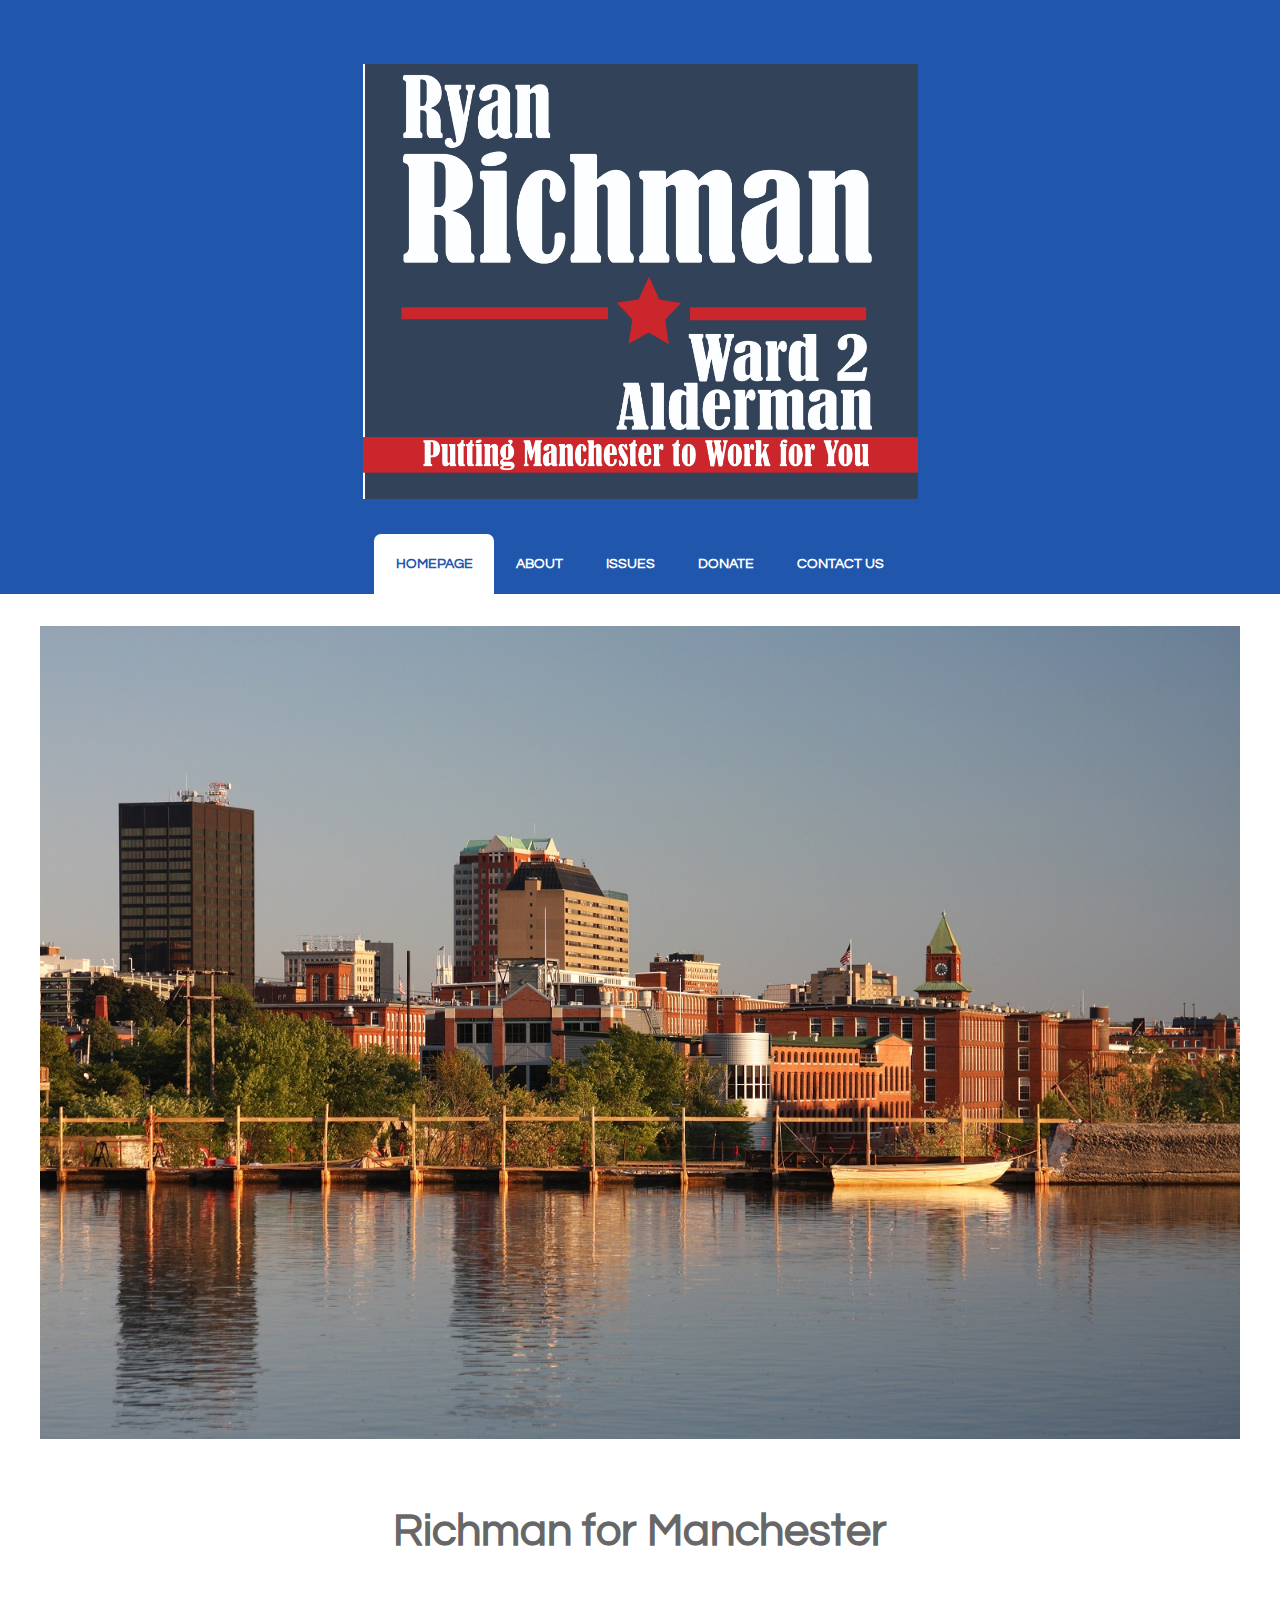
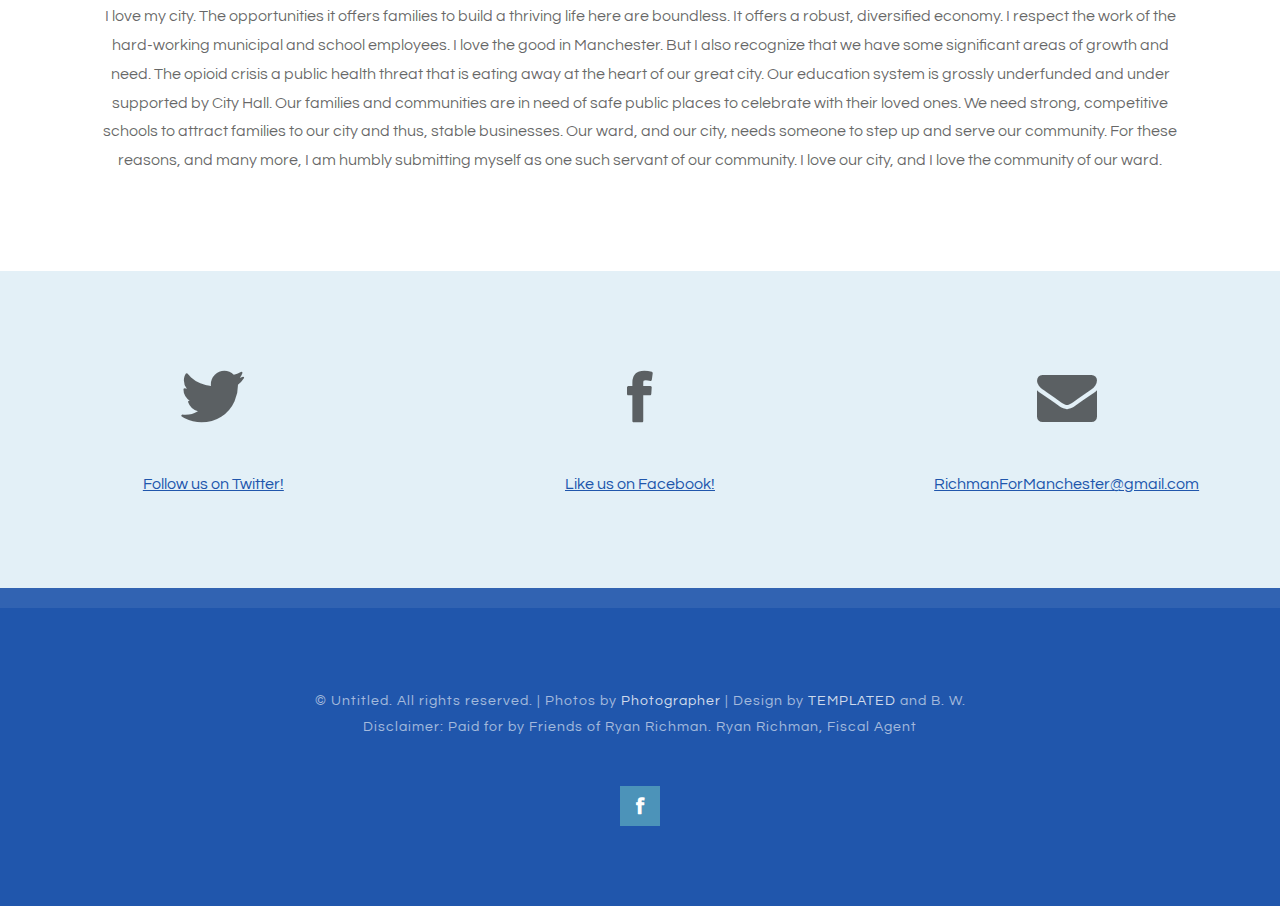
==== index.html @ 2e2161e1 "added twitter to footer" ====
<!DOCTYPE html PUBLIC "-//W3C//DTD XHTML 1.0 Strict//EN" "http://www.w3.org/TR/xhtml1/DTD/xhtml1-strict.dtd">
<!--
Design by TEMPLATEDhttp://templated.coReleased for free under the Creative Commons Attribution LicenseName       : Undeviating Description: A two-column, fixed-width design with dark color scheme.Version    : 1.0Released   : 20140322
--><html xmlns="http://www.w3.org/1999/xhtml">
  <head>
    <meta http-equiv="content-type" content="application/xhtml+xml; charset=utf-8" />
    <meta name="viewport" content="width=device-width, initial-scale=1">
    <title>Richman for Manchester</title>
    <meta content="" name="keywords" />
    <meta content="" name="description" />
    <link rel="stylesheet" href="http://fonts.googleapis.com/css?family=Source+Sans+Pro:200,300,400,600,700,900%7CQuicksand:400,700%7CQuestrial" />
    <link media="all" type="text/css" rel="stylesheet" href="default.css" />
    <link media="all" type="text/css" rel="stylesheet" href="fonts.css" />
    <!--[if IE 6]><link href="default_ie6.css" rel="stylesheet" type="text/css" /><![endif]-->
  </head>
  <body>
    <div id="header-wrapper">
      <div class="container" id="header">
        <div id="logo"> <img src="images/Logo4.jpg"/>
        </div>
        <div id="menu">
          <ul>
            <li class="active"><a title="" accesskey="1" href="index.html">Homepage</a></li>
            <li><a title="" accesskey="2" href="about.html">About</a></li>
            <li><a title="" accesskey="3" href="issues.html">Issues</a></li>
            <li><a title="" accesskey="4" href="donate.html">Donate</a></li>
            <li><a title="" accesskey="5" href="contact.html">Contact Us</a></li>
          </ul>
        </div>
      </div>
    </div>
    <div class="wrapper">
      <div class="container" id="banner"><img alt="" src="images/manch1.jpg" /></div>
      <div id="welcome" class="container">
        <div class="title">
          <h2>Richman for Manchester</h2>
        </div>
          <p>I love my city.  The opportunities it offers families to build a thriving life here are boundless.  It offers a robust, diversified economy.  I respect the work of the hard-working municipal and school employees.  I love the good in Manchester.  But I also recognize that we have some significant areas of growth and need. The opioid crisis a public health threat that is eating away at the heart of our great city. Our education system is grossly underfunded and under supported by City Hall.  Our families and communities are in need of safe public places to celebrate with their loved ones.  We need strong, competitive schools to attract families to our city and thus, stable businesses.  Our ward, and our city, needs someone to step up and serve our community.  For these reasons, and many more, I am humbly submitting myself as one such servant of our community.  I love our city, and I love the community of our ward.</p>
      </div>
    </div>
    <div id="footer">
      <div class="container">
        <div class="fbox1"><span class="icon icon-twitter"></span>
          <a href="https://twitter.com/richmanfornh" target="_blank"><span>Follow us on Twitter!</span></a></div>
        <div class="fbox1"><span class="icon icon-facebook"></span><a href="https://www.facebook.com/Richman4Manchester" target="_blank"><span>Like us on Facebook!</span></a></div>
        <div class="fbox1"><span class="icon icon-envelope-alt"></span> <span><a href="mailto:RichmanForManchester@gmail.com">RichmanForManchester@gmail.com</a></span>
        </div>
      </div>
    </div>
    <div id="copyright">
      <p>© Untitled. All rights reserved. | Photos by <a href="#">Photographer</a>
        | Design by <a rel="nofollow" href="http://templated.co">TEMPLATED</a> and B. W.<br/>
        Disclaimer: Paid for by Friends of Ryan Richman. Ryan Richman, Fiscal Agent</p>
      <ul class="contact">
        <li><a class="icon icon-facebook" href="https://www.facebook.com/Richman4Manchester"><span></span></a><br />
        </li>
      </ul>
    </div>
  </body>
</html>
---- default.css ----
html, body
	{
		height: 100%;
	}

	body
	{
		margin: 0px;
		padding: 0px;
		background: #2056ac;
		font-family: 'Questrial', sans-serif;
		font-size: 12pt;
		color: rgba(0,0,0,.6);
	}


	h1, h2,
	{
		margin: 0;
		padding: 0;
		color: #404040;
	}

    h3
    {
       padding: 1em 0em 0em 0em;
       color: #000000;
    }

	p, ol, ul
	{
		margin-top: 0;
	}

	ol, ul
	{
		padding: 0;
		list-style: none;
	}

	p
	{
		line-height: 180%;
	}

	strong
	{
	}

	a
	{
		color: #2056ac;
	}

	a:hover
	{
		text-decoration: none;
	}


	.container
	{
		margin: 0px auto;
	}


/*********************************************************************************/
/* Form Style                                                                    */
/*********************************************************************************/

		form
		{
		}

			form label
			{
				display: block;
				text-align: left;
				margin-bottom: 0.5em;
			}

			form .submit
			{
				margin-top: 2em;
				line-height: 1.5em;
				font-size: 1.3em;
			}

			form input.text,
			form select,
			form textarea
			{
				position: relative;
				-webkit-appearance: none;
				display: block;
				border: 0;
				background: #fff;
				background: rgba(255,255,255,0.75);
				width: 100%;
				border-radius: 0.50em;
				margin: 1em 0em;
				padding: 1.50em 1em;
				box-shadow: inset 0 0.1em 0.1em 0 rgba(0,0,0,0.05);
				border: solid 1px rgba(0,0,0,0.15);
				-moz-transition: all 0.35s ease-in-out;
				-webkit-transition: all 0.35s ease-in-out;
				-o-transition: all 0.35s ease-in-out;
				-ms-transition: all 0.35s ease-in-out;
				transition: all 0.35s ease-in-out;
				font-size: 1em;
				outline: none;
			}

				form input.text:hover,
				form select:hover,
				form textarea:hover
				{
				}

				form input.text:focus,
				form select:focus,
				form textarea:focus
				{
					box-shadow: 0 0 2px 1px #E0E0E0;
					background: #fff;
				}

				form textarea
				{
					min-height: 12em;
				}

				form .formerize-placeholder
				{
					color: #555 !important;
				}

				form ::-webkit-input-placeholder
				{
					color: #555 !important;
				}

				form :-moz-placeholder
				{
					color: #555 !important;
				}

				form ::-moz-placeholder
				{
					color: #555 !important;
				}

				form :-ms-input-placeholder
				{
					color: #555 !important;
				}

				form ::-moz-focus-inner
				{
					border: 0;
				}


/*********************************************************************************/
/* Image Style                                                                   */
/*********************************************************************************/

	.image
	{
		display: inline-block;
		border: 1px solid rgba(0,0,0,.1);
	}

	.image img
	{
		display: block;
		width: 100%;
	}

	.image-full
	{
		display: block;
		width: 100%;
		margin: 0 0 3em 0;
	}

	.image-left
	{
		float: left;
		margin: 0 2em 2em 0;
	}

	.image-centered
	{
		display: block;
		margin: 0 0 2em 0;
	}

	.image-centered img
	{
		margin: 0 auto;
		width: auto;
	}

/*********************************************************************************/
/* List Styles                                                                   */
/*********************************************************************************/

	ul.style1
	{
	}


/*********************************************************************************/
/* Social Icon Styles                                                            */
/*********************************************************************************/

	ul.contact
	{
		margin: 0;
		padding: 2em 0em 0em 0em;
		list-style: none;
	}

	ul.contact li
	{
		display: inline-block;
		padding: 0em 0.10em;
		font-size: 1em;
	}

	ul.contact li span
	{
		display: none;
		margin: 0;
		padding: 0;
	}

	ul.contact li a
	{
		color: #FFF;
	}

	ul.contact li a:before
	{
		display: inline-block;
		background: #4C93B9;
		width: 40px;
		height: 40px;
		line-height: 40px;
		text-align: center;
		color: rgba(255,255,255,1);
	}


/*********************************************************************************/
/* Button Style                                                                  */
/*********************************************************************************/

	.button
	{
		display: inline-block;
		margin-top: 2em;
		padding: 0.8em 2em;
		background: #64ABD1;
		line-height: 1.8em;
		letter-spacing: 1px;
		text-decoration: none;
		font-size: 1em;
		color: #FFF;
	}

	.button:before
	{
		display: inline-block;
		background: #8DCB89;
		margin-right: 1em;
		width: 40px;
		height: 40px;
		line-height: 40px;
		border-radius: 20px;
		text-align: center;
		color: #272925;
	}

	.button-small
	{
	}

/*********************************************************************************/
/* Heading Titles                                                                */
/*********************************************************************************/

	.title
	{
		margin-bottom: 3em;
	}

	.title h2
	{
		font-size: 2.8em;
	}

	.title .byline
	{
		font-size: 1.1em;
		color: #6F6F6F#;
	}

/*********************************************************************************/
/* Header                                                                        */
/*********************************************************************************/

	#header-wrapper
	{
		background: #2056ac;
	}

	#header
	{
		text-align: center;
	}

/*********************************************************************************/
/* Logo                                                                          */
/*********************************************************************************/

	#logo
	{
		padding: 4em 0em 2em 0em;
	}

	#logo img
	{
		/* Fluid width */
		max-width: 555px;
		width: 100%;
	}

	#logo h1
	{
		display: block;
		margin-bottom: 0.20em;
		padding: 0.20em 0.9em;
		font-size: 3.5em;
	}

	#logo a
	{
		text-decoration: none;
		color: #FFF;
	}

	#logo span
	{
		text-transform: uppercase;
		font-size: 2.90em;
		color: rgba(255,255,255,1);
	}

	#logo span a
	{
		color: rgba(255,255,255,0.8);
	}



/*********************************************************************************/
/* Menu                                                                          */
/*********************************************************************************/

	#menu
	{
		height: 60px;
	}

	#menu ul
	{
		padding: 0em 2em;
		text-align: center;
		
		display: flex;
		flex-direction: row;
		justify-content: center;
	}

	#menu li
	{
		display: inline-block;
	}

	#menu li a, #menu li span
	{
		display: inline-block;
		padding: 0em 1.5em;
		text-decoration: none;
		font-size: 0.90em;
		font-weight: 600;
		text-transform: uppercase;
		line-height: 60px;
		outline: 0;
		color: #FFF;
	}

	#menu li:hover a, #menu li.active a, #menu li.active span
	{
		background: #FFF;
		border-radius: 7px 7px 0px 0px;
		color: #2056ac;
	}

	#menu .current_page_item a
	{
	}


/*********************************************************************************/
/* Banner                                                                        */
/*********************************************************************************/

	#banner
	{
		padding-top: 2em;
	}

	#banner img
	{
		/* Center the image */
		margin: 0 auto;
		display: block;
		/* Fluid width */
		max-width: 1200px;
		width: 100%;
	}

/*********************************************************************************/
/* Wrapper                                                                       */
/*********************************************************************************/


	.wrapper
	{
		overflow: auto;
		padding: 0em 0em 5em 0em;
		background: #FFF;
	}

	#wrapper1
	{
		background: #FFF;
	}

	#wrapper2
	{
		overflow: auto;
		background: #F3F3F3;
		padding: 5em 0em;
		text-align: center;
	}

	#wrapper3
	{
	}

	#wrapper4
	{
	}

/*********************************************************************************/
/* Welcome                                                                       */
/*********************************************************************************/

	#welcome
	{
		overflow: auto;
		padding: 2em 100px 0em 100px;
		text-align: center;
	}

	#welcome .content
	{
		padding: 0em 8em;
	}

	#welcome .title h2
	{
	}

	#welcome a,
	#welcome strong
	{
	}

/*********************************************************************************/
/* Page                                                                          */
/*********************************************************************************/

	#page-wrapper
	{
		overflow: auto;
		background: #2F1E28;
		padding: 3em 0em 6em 0em;
		text-align: center;
	}

	#page
	{
	}

/*********************************************************************************/
/* Content                                                                       */
/*********************************************************************************/

	#content
	{
		float: left;
		width: 700px;
		padding-right: 100px;
		border-right: 1px solid rgba(0,0,0,.1);
	}

/*********************************************************************************/
/* Sidebar                                                                       */
/*********************************************************************************/

	#sidebar
	{
		float: right;
		width: 350px;
	}

/*********************************************************************************/
/* Footer                                                                        */
/*********************************************************************************/

	#footer
	{
		overflow: auto;
		padding: 5em 0em;
		background: #E3F0F7;
		text-align: center;
	}


	#footer .container {
		display: flex;
		flex-direction: row;
		justify-content: space-around;
	}

	#footer .fbox1,
	#footer .fbox2,
	#footer .fbox3
	{
		width: 320px;
		padding: 1em;
	}

	#footer .icon
	{
		display: block;
		margin-bottom: 1em;
		font-size: 3em;
	}


	#footer .title span
	{
		color: rgba(255,255,255,0.4);
	}

/*********************************************************************************/
/* Copyright                                                                     */
/*********************************************************************************/

	#copyright
	{
		overflow: auto;
		padding: 5em 0em;
		border-top: 20px solid rgba(255,255,255,0.08);
		text-align: center;
	}

	#copyright p
	{
		letter-spacing: 1px;
		font-size: 0.90em;
		color: rgba(255,255,255,0.6);
	}

	#copyright a
	{
		text-decoration: none;
		color: rgba(255,255,255,0.8);
	}

/*********************************************************************************/
/* Newsletter                                                                    */
/*********************************************************************************/

	#newsletter
	{
		overflow: hidden;
		padding: 8em 0em;
		background: #EDEDED;
		text-align: center;
	}

	#newsletter .title h2
	{
		color: rgba(0,0,0,0.8);
	}

	#newsletter .content
	{
		width: 600px;
		margin: 0px auto;
	}

/*********************************************************************************/
/* Portfolio                                                                     */
/*********************************************************************************/

	#portfolio
	{
		overflow: hidden;
		padding-top: 5em;
		border-top: 1px solid rgba(0,0,0,0.2);
	}

	#portfolio .box
	{
		text-align: center;
		color: rgba(0,0,0,0.5);
	}

	#portfolio h3
	{
		display: block;
		padding-bottom: 1em;
		font-size: 1em;
		color: rgba(0,0,0,0.6);
	}

	#portfolio .title
	{
		text-align: center;
	}

	#portfolio .title h2
	{
		color: rgba(0,0,0,0.8);
	}

	.column1,
	.column2,
	.column3,
	.column4
	{
		width: 282px;
	}

	.column1,
	.column2,
	.column3
	{
		float: left;
		margin-right: 24px;
	}

	.column4
	{
		float: right;
	}

/*********************************************************************************/
/* Three Columns                                                                 */
/*********************************************************************************/

	#three-column
	{
		overflow: hidden;
		margin-top: 5em;
		padding-top: 1em;
		border-top: 1px solid rgba(0,0,0,0.2);
		text-align: center;
	}

	#three-column h2
	{
		margin: 1em 0em;
		font-size: 1.5em;
		font-weight: 700;
	}

	#three-column .icon
	{
		position: relative;
		display: block;
		margin: 0px auto 0.80em auto;
		background: none;
		line-height: 150px;
		font-size: 4em;
		width: 150px;
		height: 150px;
		border-radius: 100px;
		border: 6px solid #67128F;
		text-align: center;
		color: #FFF;

	}

	#three-column #tbox1,
	#three-column #tbox2,
	#three-column #tbox3
	{
		float: left;
		width: 320px;
		padding: 80px 40px 80px 40px;
	}

	#three-column .title
	{
		text-align: center;
	}

	#three-column .title h2
	{
		font-size: 1.60em;
	}

	#three-column .title .byline
	{
		padding-top: 0.50em;
		font-size: 0.90em;
		color: #858585;
	}

	#three-column .arrow-down
	{
		border-top-color: #292929;
	}


	ul.tools
	{
		margin: 0;
		padding: 0em 0em 0em 0em;
		list-style: none;
	}

	ul.tools li
	{
		display: inline-block;
		padding: 0em .2em;
		font-size: 4em;
	}

	ul.tools li span
	{
		display: none;
		margin: 0;
		padding: 0;
	}

	ul.tools li a
	{
		color: #FFF;
	}

	ul.tools li a:before
	{
		display: inline-block;
		background: #1ABC9C;
		width: 120px;
		height: 120px;
		border-radius: 50%;
		line-height: 120px;
		text-align: center;
		color: #FFFFFF;
	}

    @media screen and (max-width: 480px)
	{
        #banner
		{
			display: none;
		}
		
		#menu
		{
			/* Don't constrain menu height on mobile */
			height: initial;
		}
		
		#menu ul
		{
			/* Vertical menu on mobile */
			flex-direction: column;
			justify-content: center;
		}
		
		#menu li a, #menu li span
		{
			/* Make nav buttons take up more room on mobile */
			width: 100%;
			/* Include padding in the width */
			box-sizing: border-box;
		}
		
		#footer .container
		{
			flex-direction: column;
			align-items: center;
		}
		
		#welcome
		{
			overflow: auto;
            padding: 2em 20px 0em 20px;
		}
		
		#copyright
		{
			overflow: auto;
		}
	}
---- fonts.css ----
@charset 'UTF-8';

@font-face
{
	font-family: 'FontAwesome';
	src: url('fonts/fontawesome-webfont.eot?v=3.0.1');
	src: url('fonts/fontawesome-webfont.eot?#iefix&v=3.0.1') format('embedded-opentype'),
	     url('fonts/fontawesome-webfont.woff?v=3.0.1') format('woff'),
	     url('fonts/fontawesome-webfont.ttf?v=3.0.1') format('truetype'),
	     url('fonts/fontawesome-webfont.svg#FontAwesome') format('svg');
	font-weight: normal;
	font-style: normal;
}

@font-face
{
	font-family: 'Font-Awesome-Social';
	src: url('fonts/fontawesome-social-webfont.eot');
	src: url('fonts/fontawesome-social-webfont.eot?#iefix') format('embedded-opentype'),
	     url('fonts/fontawesome-social-webfont.woff') format('woff'),
		 url('fonts/fontawesome-social-webfont.ttf') format('truetype'),
		 url('fonts/fontawesome-social-webfont.svg#Font-Awesome-More') format('svg');
	font-weight: normal;
	font-style: normal;
}

/*********************************************************************************/
/* Icons                                                                         */
/*********************************************************************************/

	/*
		Powered by:
		
		Font Awesome (http://fortawesome.github.com/Font-Awesome/)
		Font Awesome More (http://gregoryloucas.github.com/Font-Awesome-More/)
	*/

	.icon
	{
		text-decoration: none;
	}

		.icon:before
		{
			font-size: 1.25em;
			text-decoration: none;
			font-family: FontAwesome;
			font-weight: normal;
			font-style: normal;
			-webkit-text-rendering: optimizeLegibility;
			-moz-text-rendering: optimizeLegibility;
			-ms-text-rendering: optimizeLegibility;
			-o-text-rendering: optimizeLegibility;
			text-rendering: optimizeLegibility;
			-webkit-font-smoothing: antialiased;
			-moz-font-smoothing: antialiased;
			-ms-font-smoothing: antialiased;
			-o-font-smoothing: antialiased;
			font-smoothing: antialiased;
			-webkit-font-feature-settings: "liga" 1, "dlig" 1;
			-moz-font-feature-settings: "liga=1, dlig=1";
			-ms-font-feature-settings: "liga" 1, "dlig" 1;
			-o-font-feature-settings: "liga" 1, "dlig" 1;
			font-feature-settings: "liga" 1, "dlig" 1;
		}

		.icon-glass:before                { content: "\f000"; }
		.icon-music:before                { content: "\f001"; }
		.icon-search:before               { content: "\f002"; }
		.icon-envelope:before             { content: "\f003"; }
		.icon-heart:before                { content: "\f004"; }
		.icon-star:before                 { content: "\f005"; }
		.icon-star-empty:before           { content: "\f006"; }
		.icon-user:before                 { content: "\f007"; }
		.icon-film:before                 { content: "\f008"; }
		.icon-th-large:before             { content: "\f009"; }
		.icon-th:before                   { content: "\f00a"; }
		.icon-th-list:before              { content: "\f00b"; }
		.icon-ok:before                   { content: "\f00c"; }
		.icon-remove:before               { content: "\f00d"; }
		.icon-zoom-in:before              { content: "\f00e"; }

		.icon-zoom-out:before             { content: "\f010"; }
		.icon-off:before                  { content: "\f011"; }
		.icon-signal:before               { content: "\f012"; }
		.icon-cog:before                  { content: "\f013"; }
		.icon-trash:before                { content: "\f014"; }
		.icon-home:before                 { content: "\f015"; }
		.icon-file:before                 { content: "\f016"; }
		.icon-time:before                 { content: "\f017"; }
		.icon-road:before                 { content: "\f018"; }
		.icon-download-alt:before         { content: "\f019"; }
		.icon-download:before             { content: "\f01a"; }
		.icon-upload:before               { content: "\f01b"; }
		.icon-inbox:before                { content: "\f01c"; }
		.icon-play-circle:before          { content: "\f01d"; }
		.icon-repeat:before               { content: "\f01e"; }

		/* \f020 doesn't work in Safari. all shifted one down */
		.icon-refresh:before              { content: "\f021"; }
		.icon-list-alt:before             { content: "\f022"; }
		.icon-lock:before                 { content: "\f023"; }
		.icon-flag:before                 { content: "\f024"; }
		.icon-headphones:before           { content: "\f025"; }
		.icon-volume-off:before           { content: "\f026"; }
		.icon-volume-down:before          { content: "\f027"; }
		.icon-volume-up:before            { content: "\f028"; }
		.icon-qrcode:before               { content: "\f029"; }
		.icon-barcode:before              { content: "\f02a"; }
		.icon-tag:before                  { content: "\f02b"; }
		.icon-tags:before                 { content: "\f02c"; }
		.icon-book:before                 { content: "\f02d"; }
		.icon-bookmark:before             { content: "\f02e"; }
		.icon-print:before                { content: "\f02f"; }

		.icon-camera:before               { content: "\f030"; }
		.icon-font:before                 { content: "\f031"; }
		.icon-bold:before                 { content: "\f032"; }
		.icon-italic:before               { content: "\f033"; }
		.icon-text-height:before          { content: "\f034"; }
		.icon-text-width:before           { content: "\f035"; }
		.icon-align-left:before           { content: "\f036"; }
		.icon-align-center:before         { content: "\f037"; }
		.icon-align-right:before          { content: "\f038"; }
		.icon-align-justify:before        { content: "\f039"; }
		.icon-list:before                 { content: "\f03a"; }
		.icon-indent-left:before          { content: "\f03b"; }
		.icon-indent-right:before         { content: "\f03c"; }
		.icon-facetime-video:before       { content: "\f03d"; }
		.icon-picture:before              { content: "\f03e"; }

		.icon-pencil:before               { content: "\f040"; }
		.icon-map-marker:before           { content: "\f041"; }
		.icon-adjust:before               { content: "\f042"; }
		.icon-tint:before                 { content: "\f043"; }
		.icon-edit:before                 { content: "\f044"; }
		.icon-share:before                { content: "\f045"; }
		.icon-check:before                { content: "\f046"; }
		.icon-move:before                 { content: "\f047"; }
		.icon-step-backward:before        { content: "\f048"; }
		.icon-fast-backward:before        { content: "\f049"; }
		.icon-backward:before             { content: "\f04a"; }
		.icon-play:before                 { content: "\f04b"; }
		.icon-pause:before                { content: "\f04c"; }
		.icon-stop:before                 { content: "\f04d"; }
		.icon-forward:before              { content: "\f04e"; }

		.icon-fast-forward:before         { content: "\f050"; }
		.icon-step-forward:before         { content: "\f051"; }
		.icon-eject:before                { content: "\f052"; }
		.icon-chevron-left:before         { content: "\f053"; }
		.icon-chevron-right:before        { content: "\f054"; }
		.icon-plus-sign:before            { content: "\f055"; }
		.icon-minus-sign:before           { content: "\f056"; }
		.icon-remove-sign:before          { content: "\f057"; }
		.icon-ok-sign:before              { content: "\f058"; }
		.icon-question-sign:before        { content: "\f059"; }
		.icon-info-sign:before            { content: "\f05a"; }
		.icon-screenshot:before           { content: "\f05b"; }
		.icon-remove-circle:before        { content: "\f05c"; }
		.icon-ok-circle:before            { content: "\f05d"; }
		.icon-ban-circle:before           { content: "\f05e"; }

		.icon-arrow-left:before           { content: "\f060"; }
		.icon-arrow-right:before          { content: "\f061"; }
		.icon-arrow-up:before             { content: "\f062"; }
		.icon-arrow-down:before           { content: "\f063"; }
		.icon-share-alt:before            { content: "\f064"; }
		.icon-resize-full:before          { content: "\f065"; }
		.icon-resize-small:before         { content: "\f066"; }
		.icon-plus:before                 { content: "\f067"; }
		.icon-minus:before                { content: "\f068"; }
		.icon-asterisk:before             { content: "\f069"; }
		.icon-exclamation-sign:before     { content: "\f06a"; }
		.icon-gift:before                 { content: "\f06b"; }
		.icon-leaf:before                 { content: "\f06c"; }
		.icon-fire:before                 { content: "\f06d"; }
		.icon-eye-open:before             { content: "\f06e"; }

		.icon-eye-close:before            { content: "\f070"; }
		.icon-warning-sign:before         { content: "\f071"; }
		.icon-plane:before                { content: "\f072"; }
		.icon-calendar:before             { content: "\f073"; }
		.icon-random:before               { content: "\f074"; }
		.icon-comment:before              { content: "\f075"; }
		.icon-magnet:before               { content: "\f076"; }
		.icon-chevron-up:before           { content: "\f077"; }
		.icon-chevron-down:before         { content: "\f078"; }
		.icon-retweet:before              { content: "\f079"; }
		.icon-shopping-cart:before        { content: "\f07a"; }
		.icon-folder-close:before         { content: "\f07b"; }
		.icon-folder-open:before          { content: "\f07c"; }
		.icon-resize-vertical:before      { content: "\f07d"; }
		.icon-resize-horizontal:before    { content: "\f07e"; }

		.icon-bar-chart:before            { content: "\f080"; }
		.icon-twitter-sign:before         { content: "\f081"; }
		.icon-facebook-sign:before        { content: "\f082"; }
		.icon-camera-retro:before         { content: "\f083"; }
		.icon-key:before                  { content: "\f084"; }
		.icon-cogs:before                 { content: "\f085"; }
		.icon-comments:before             { content: "\f086"; }
		.icon-thumbs-up:before            { content: "\f087"; }
		.icon-thumbs-down:before          { content: "\f088"; }
		.icon-star-half:before            { content: "\f089"; }
		.icon-heart-empty:before          { content: "\f08a"; }
		.icon-signout:before              { content: "\f08b"; }
		.icon-linkedin-sign:before        { content: "\f08c"; }
		.icon-pushpin:before              { content: "\f08d"; }
		.icon-external-link:before        { content: "\f08e"; }

		.icon-signin:before               { content: "\f090"; }
		.icon-trophy:before               { content: "\f091"; }
		.icon-github-sign:before          { content: "\f092"; }
		.icon-upload-alt:before           { content: "\f093"; }
		.icon-lemon:before                { content: "\f094"; }
		.icon-phone:before                { content: "\f095"; }
		.icon-check-empty:before          { content: "\f096"; }
		.icon-bookmark-empty:before       { content: "\f097"; }
		.icon-phone-sign:before           { content: "\f098"; }
		.icon-twitter:before              { content: "\f099"; }
		.icon-facebook:before             { content: "\f09a"; }
		.icon-github:before               { content: "\f09b"; }
		.icon-unlock:before               { content: "\f09c"; }
		.icon-credit-card:before          { content: "\f09d"; }
		.icon-rss:before                  { content: "\f09e"; }

		.icon-hdd:before                  { content: "\f0a0"; }
		.icon-bullhorn:before             { content: "\f0a1"; }
		.icon-bell:before                 { content: "\f0a2"; }
		.icon-certificate:before          { content: "\f0a3"; }
		.icon-hand-right:before           { content: "\f0a4"; }
		.icon-hand-left:before            { content: "\f0a5"; }
		.icon-hand-up:before              { content: "\f0a6"; }
		.icon-hand-down:before            { content: "\f0a7"; }
		.icon-circle-arrow-left:before    { content: "\f0a8"; }
		.icon-circle-arrow-right:before   { content: "\f0a9"; }
		.icon-circle-arrow-up:before      { content: "\f0aa"; }
		.icon-circle-arrow-down:before    { content: "\f0ab"; }
		.icon-globe:before                { content: "\f0ac"; }
		.icon-wrench:before               { content: "\f0ad"; }
		.icon-tasks:before                { content: "\f0ae"; }

		.icon-filter:before               { content: "\f0b0"; }
		.icon-briefcase:before            { content: "\f0b1"; }
		.icon-fullscreen:before           { content: "\f0b2"; }

		.icon-group:before                { content: "\f0c0"; }
		.icon-link:before                 { content: "\f0c1"; }
		.icon-cloud:before                { content: "\f0c2"; }
		.icon-beaker:before               { content: "\f0c3"; }
		.icon-cut:before                  { content: "\f0c4"; }
		.icon-copy:before                 { content: "\f0c5"; }
		.icon-paper-clip:before           { content: "\f0c6"; }
		.icon-save:before                 { content: "\f0c7"; }
		.icon-sign-blank:before           { content: "\f0c8"; }
		.icon-reorder:before              { content: "\f0c9"; }
		.icon-list-ul:before              { content: "\f0ca"; }
		.icon-list-ol:before              { content: "\f0cb"; }
		.icon-strikethrough:before        { content: "\f0cc"; }
		.icon-underline:before            { content: "\f0cd"; }
		.icon-table:before                { content: "\f0ce"; }

		.icon-magic:before                { content: "\f0d0"; }
		.icon-truck:before                { content: "\f0d1"; }
		.icon-pinterest:before            { content: "\f0d2"; }
		.icon-pinterest-sign:before       { content: "\f0d3"; }
		.icon-google-plus-sign:before     { content: "\f0d4"; }
		.icon-google-plus:before          { content: "\f0d5"; }
		.icon-money:before                { content: "\f0d6"; }
		.icon-caret-down:before           { content: "\f0d7"; }
		.icon-caret-up:before             { content: "\f0d8"; }
		.icon-caret-left:before           { content: "\f0d9"; }
		.icon-caret-right:before          { content: "\f0da"; }
		.icon-columns:before              { content: "\f0db"; }
		.icon-sort:before                 { content: "\f0dc"; }
		.icon-sort-down:before            { content: "\f0dd"; }
		.icon-sort-up:before              { content: "\f0de"; }

		.icon-envelope-alt:before         { content: "\f0e0"; }
		.icon-linkedin:before             { content: "\f0e1"; }
		.icon-undo:before                 { content: "\f0e2"; }
		.icon-legal:before                { content: "\f0e3"; }
		.icon-dashboard:before            { content: "\f0e4"; }
		.icon-comment-alt:before          { content: "\f0e5"; }
		.icon-comments-alt:before         { content: "\f0e6"; }
		.icon-bolt:before                 { content: "\f0e7"; }
		.icon-sitemap:before              { content: "\f0e8"; }
		.icon-umbrella:before             { content: "\f0e9"; }
		.icon-paste:before                { content: "\f0ea"; }
		.icon-lightbulb:before            { content: "\f0eb"; }
		.icon-exchange:before             { content: "\f0ec"; }
		.icon-cloud-download:before       { content: "\f0ed"; }
		.icon-cloud-upload:before         { content: "\f0ee"; }

		.icon-user-md:before              { content: "\f0f0"; }
		.icon-stethoscope:before          { content: "\f0f1"; }
		.icon-suitcase:before             { content: "\f0f2"; }
		.icon-bell-alt:before             { content: "\f0f3"; }
		.icon-coffee:before               { content: "\f0f4"; }
		.icon-food:before                 { content: "\f0f5"; }
		.icon-file-alt:before             { content: "\f0f6"; }
		.icon-building:before             { content: "\f0f7"; }
		.icon-hospital:before             { content: "\f0f8"; }
		.icon-ambulance:before            { content: "\f0f9"; }
		.icon-medkit:before               { content: "\f0fa"; }
		.icon-fighter-jet:before          { content: "\f0fb"; }
		.icon-beer:before                 { content: "\f0fc"; }
		.icon-h-sign:before               { content: "\f0fd"; }
		.icon-plus-sign-alt:before        { content: "\f0fe"; }

		.icon-double-angle-left:before    { content: "\f100"; }
		.icon-double-angle-right:before   { content: "\f101"; }
		.icon-double-angle-up:before      { content: "\f102"; }
		.icon-double-angle-down:before    { content: "\f103"; }
		.icon-angle-left:before           { content: "\f104"; }
		.icon-angle-right:before          { content: "\f105"; }
		.icon-angle-up:before             { content: "\f106"; }
		.icon-angle-down:before           { content: "\f107"; }
		.icon-desktop:before              { content: "\f108"; }
		.icon-laptop:before               { content: "\f109"; }
		.icon-tablet:before               { content: "\f10a"; }
		.icon-mobile-phone:before         { content: "\f10b"; }
		.icon-circle-blank:before         { content: "\f10c"; }
		.icon-quote-left:before           { content: "\f10d"; }
		.icon-quote-right:before          { content: "\f10e"; }

		.icon-spinner:before              { content: "\f110"; }
		.icon-circle:before               { content: "\f111"; }
		.icon-reply:before                { content: "\f112"; }
		.icon-github-alt:before           { content: "\f113"; }
		.icon-folder-close-alt:before     { content: "\f114"; }
		.icon-folder-open-alt:before      { content: "\f115"; }

		.icon-blogger-sign:before,.icon-blogger:before,.icon-delicious:before,.icon-dribbble-sign:before,.icon-dribbble:before,.icon-dropbox:before,.icon-drupal:before,.icon-evernote-sign:before,.icon-evernote:before,.icon-flickr-sign:before,.icon-flickr:before,.icon-forrst-sign:before,.icon-forrst:before,.icon-foursquare-sign:before,.icon-foursquare:before,.icon-git-fork:before,.icon-hacker-news:before,.icon-instagram:before,.icon-lastfm-sign:before,.icon-lastfm:before,.icon-paypal:before,.icon-picasa-sign:before,.icon-picasa:before,.icon-reddit:before,.icon-share-this-sign:before,.icon-share-this:before,.icon-skype:before,.icon-soundcloud:before,.icon-spotify:before,.icon-stack-overflow:before,.icon-tumblr-sign:before,.icon-tumblr:before,.icon-vimeo-sign:before,.icon-vimeo:before,.icon-wordpress-sign:before,.icon-wordpress:before,.icon-yelp-sign:before,.icon-yelp:before,.icon-youtube-sign:before,.icon-youtube:before              {font-family:'Font-Awesome-Social'; }

		.icon-dropbox:before              { content: "\f300"; }
		.icon-drupal:before               { content: "\f301"; }
		.icon-git-fork:before             { content: "\f302"; }
		.icon-instagram:before            { content: "\f303"; }
		.icon-share-this-sign:before      { content: "\f304"; }
		.icon-share-this:before           { content: "\f305"; }
		.icon-foursquare-sign:before      { content: "\f306"; }
		.icon-foursquare:before           { content: "\f307"; }
		.icon-hacker-news:before          { content: "\f308"; }
		.icon-skype:before                { content: "\f309"; }
		.icon-spotify:before              { content: "\f30a"; }
		.icon-soundcloud:before           { content: "\f30b"; }
		.icon-paypal:before               { content: "\f30c"; }
		.icon-youtube-sign:before         { content: "\f30d"; }
		.icon-youtube:before              { content: "\f30e"; }
		.icon-reddit:before               { content: "\f30f"; }
		.icon-blogger-sign:before         { content: "\f310"; }
		.icon-blogger:before              { content: "\f311"; }
		.icon-dribbble-sign:before        { content: "\f312"; }
		.icon-dribbble:before             { content: "\f313"; }
		.icon-evernote-sign:before        { content: "\f314"; }
		.icon-evernote:before             { content: "\f315"; }
		.icon-flickr-sign:before          { content: "\f316"; }
		.icon-flickr:before               { content: "\f317"; }
		.icon-forrst-sign:before          { content: "\f318"; }
		.icon-forrst:before               { content: "\f319"; }
		.icon-delicious:before            { content: "\f31a"; }
		.icon-lastfm-sign:before          { content: "\f31b"; }
		.icon-lastfm:before               { content: "\f31c"; }
		.icon-picasa-sign:before          { content: "\f31d"; }
		.icon-picasa:before               { content: "\f31e"; }
		.icon-stack-overflow:before       { content: "\f320"; }
		.icon-tumblr-sign:before          { content: "\f321"; }
		.icon-tumblr:before               { content: "\f322"; }
		.icon-vimeo-sign:before           { content: "\f323"; }
		.icon-vimeo:before                { content: "\f324"; }
		.icon-wordpress-sign:before       { content: "\f325"; }
		.icon-wordpress:before            { content: "\f326"; }
		.icon-yelp-sign:before            { content: "\f327"; }
		.icon-yelp:before                 { content: "\f328"; }
		.icon-cloud-upload:before		  { content: "\f0ee"; }
		.icon-cloud-download:before		  { content: "\f0ed"; }
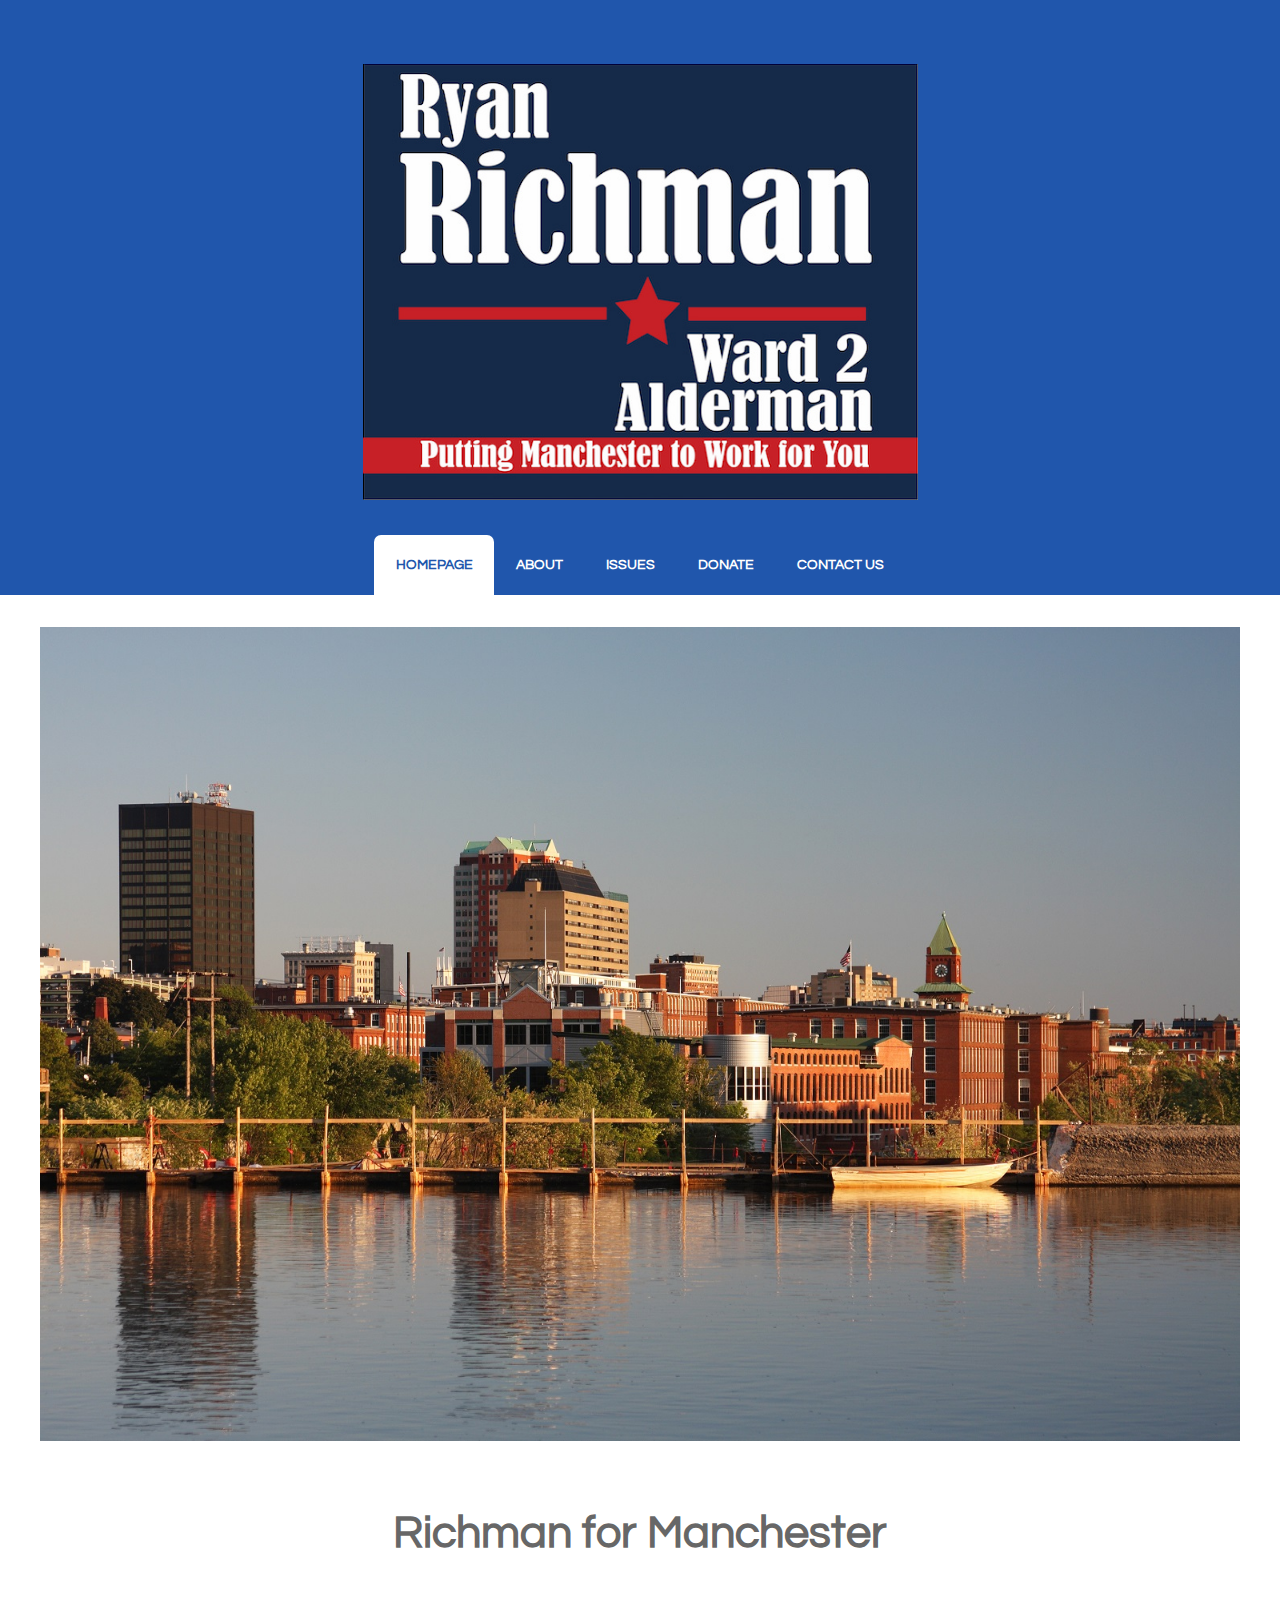
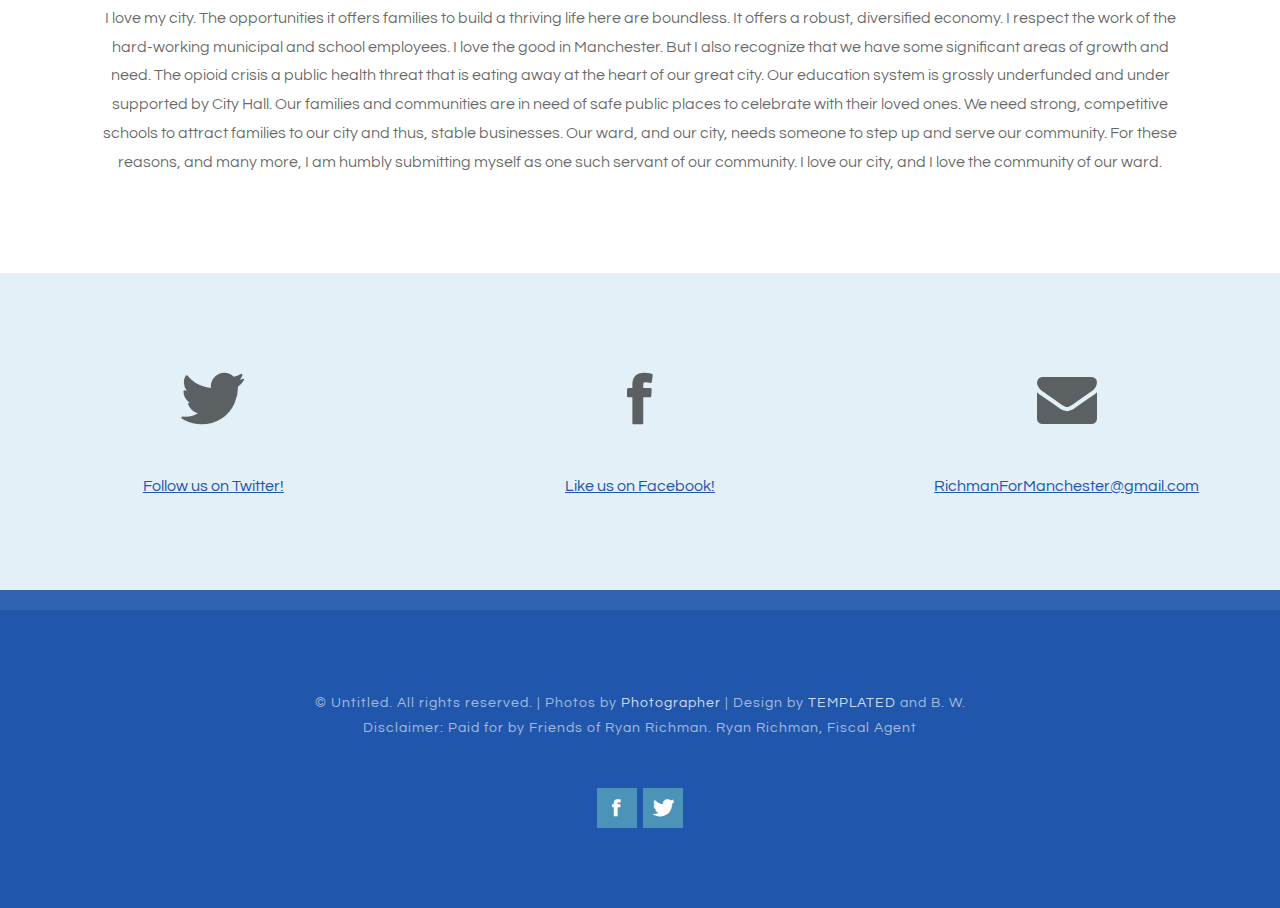
==== commit cb1766d7: "added twitter button to the bottom of the webpage" ====
--- a/index.html
+++ b/index.html
@@ -52,8 +52,9 @@
         | Design by <a rel="nofollow" href="http://templated.co">TEMPLATED</a> and B. W.<br/>
         Disclaimer: Paid for by Friends of Ryan Richman. Ryan Richman, Fiscal Agent</p>
       <ul class="contact">
-        <li><a class="icon icon-facebook" href="https://www.facebook.com/Richman4Manchester"><span></span></a><br />
+        <li><a class="icon icon-facebook" href="https://www.facebook.com/Richman4Manchester"><span></span></a><br/>
         </li>
+        <li><a class="icon icon-twitter" href="https://twitter.com/richmanfornh"><a/><br/></li>
       </ul>
     </div>
   </body>
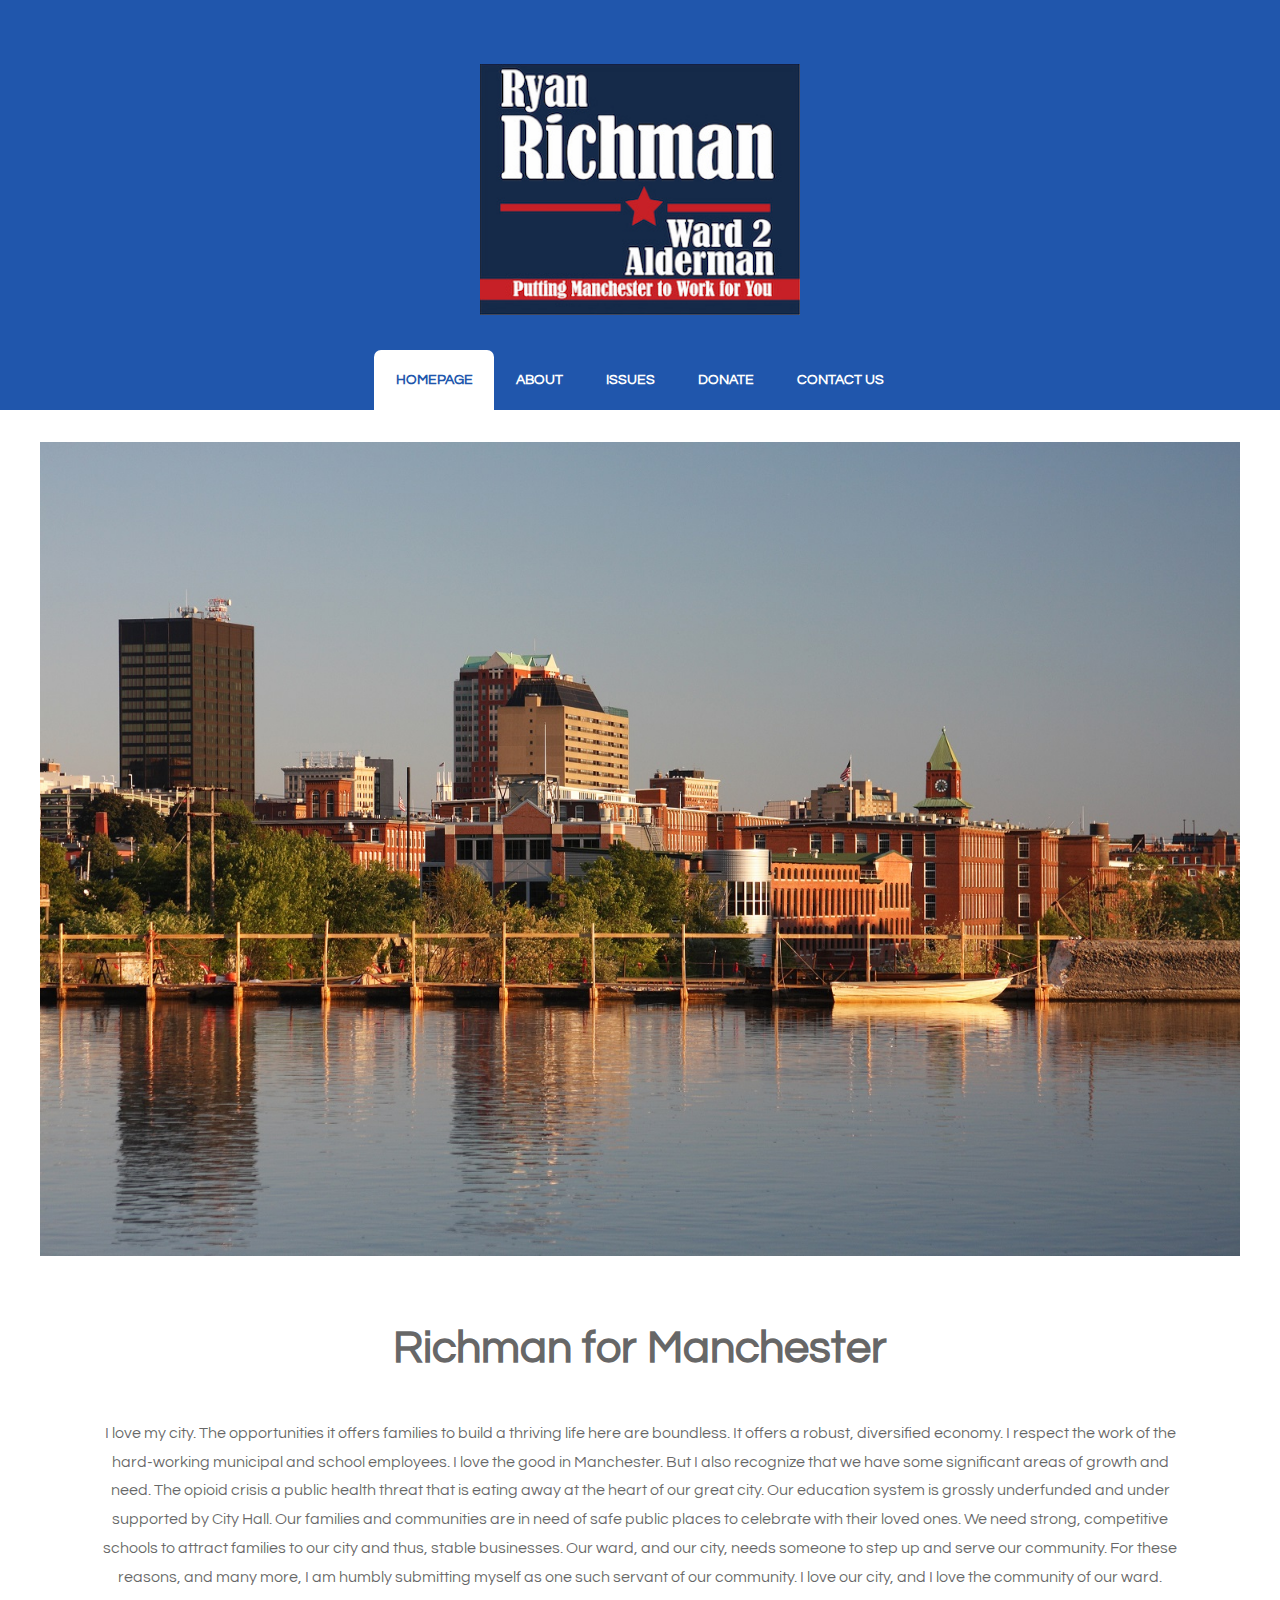
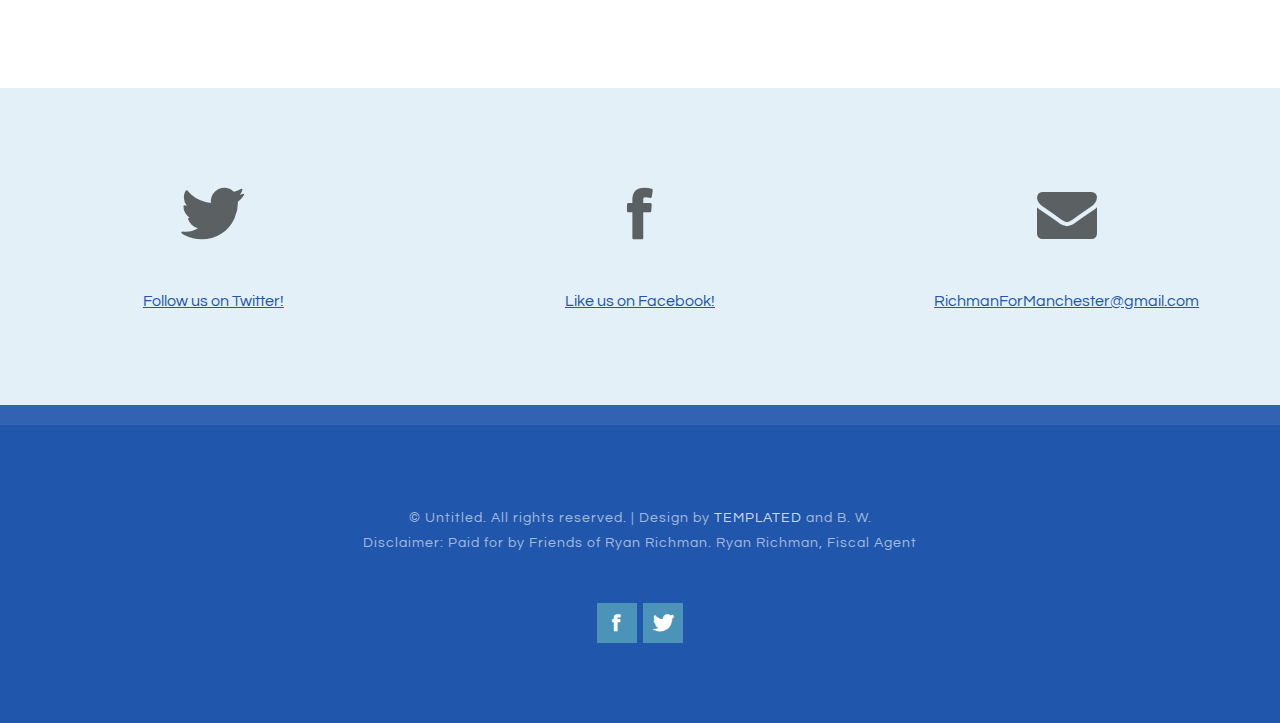
==== commit 7133b329: "removed photographer info" ====
--- a/index.html
+++ b/index.html
@@ -48,7 +48,7 @@
       </div>
     </div>
     <div id="copyright">
-      <p>© Untitled. All rights reserved. | Photos by <a href="#">Photographer</a>
+      <p>© Untitled. All rights reserved.
         | Design by <a rel="nofollow" href="http://templated.co">TEMPLATED</a> and B. W.<br/>
         Disclaimer: Paid for by Friends of Ryan Richman. Ryan Richman, Fiscal Agent</p>
       <ul class="contact">
--- a/default.css
+++ b/default.css
@@ -333,7 +333,7 @@
 	#logo img
 	{
 		/* Fluid width */
-		max-width: 555px;
+		max-width: 320px;
 		width: 100%;
 	}
 
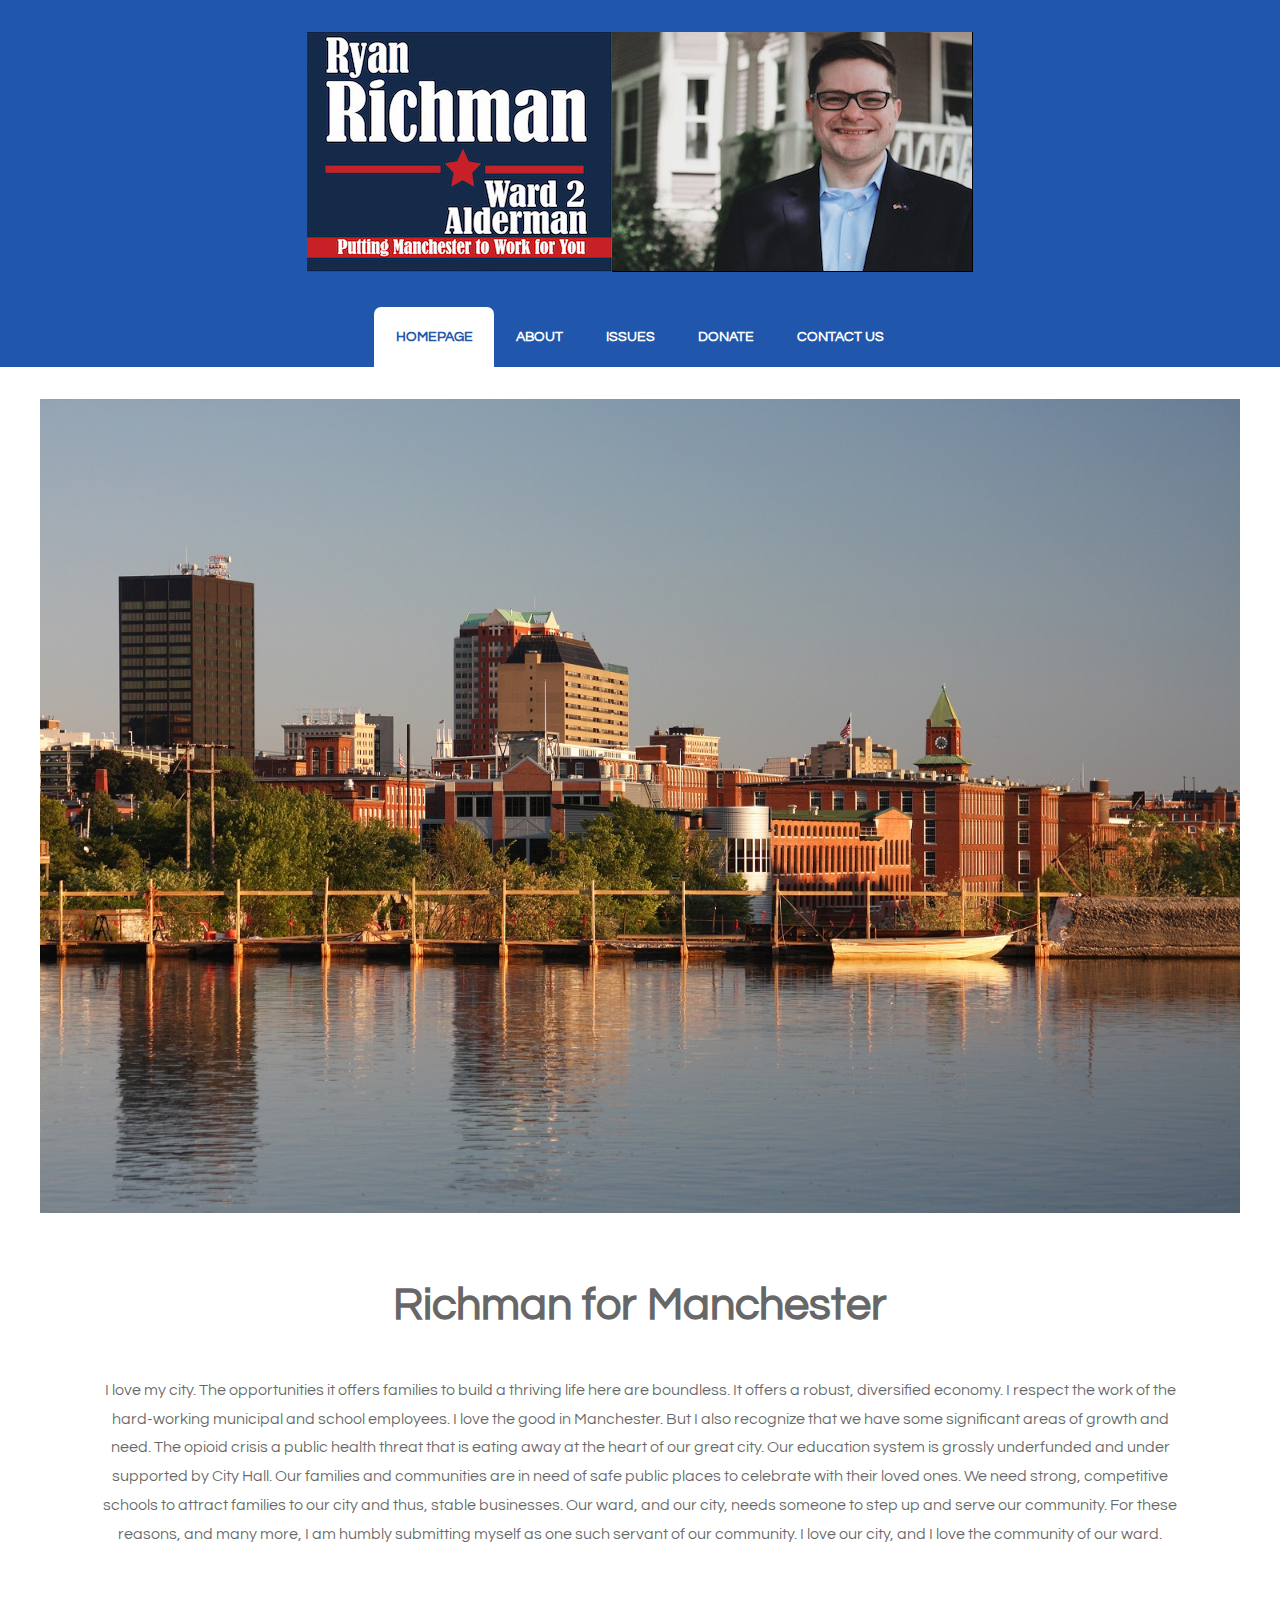
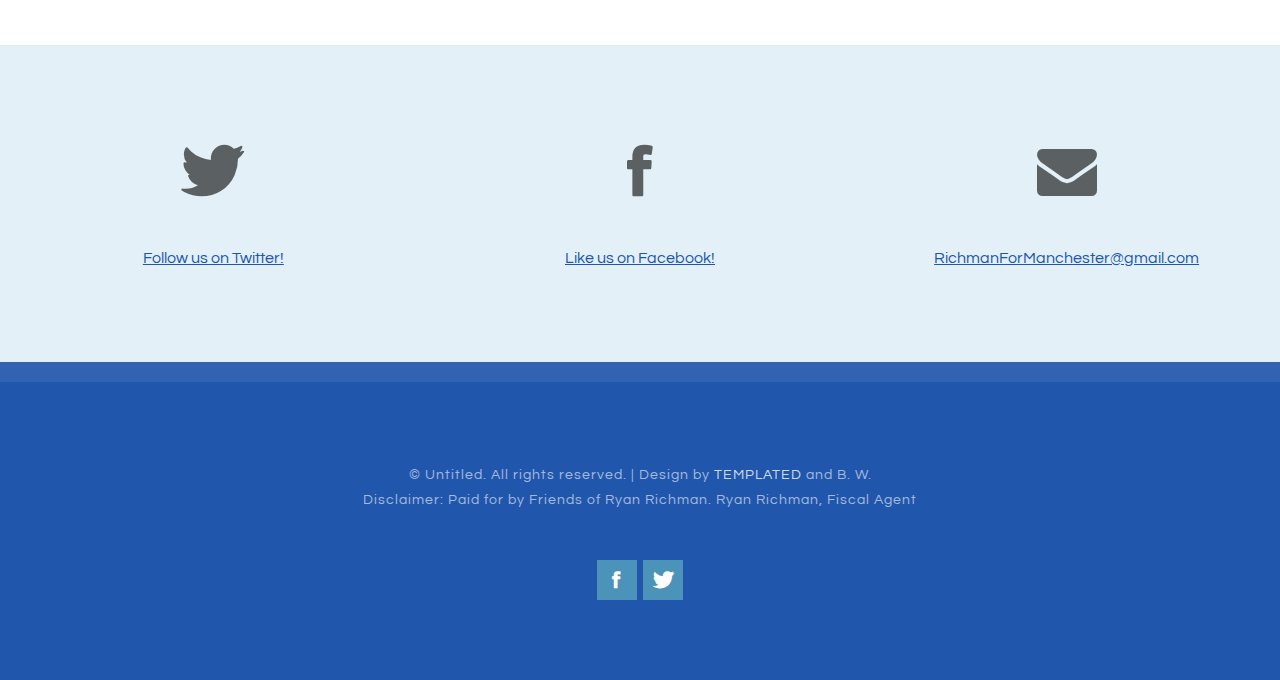
==== commit 55b94d87: "changed to new logo" ====
--- a/index.html
+++ b/index.html
@@ -16,7 +16,7 @@
   <body>
     <div id="header-wrapper">
       <div class="container" id="header">
-        <div id="logo"> <img src="images/Logo4.jpg"/>
+        <div id="logo"> <img src="images/newLogo.jpg"/>
         </div>
         <div id="menu">
           <ul>
--- a/default.css
+++ b/default.css
@@ -202,6 +202,22 @@
 		width: auto;
 	}
 
+	.content-image-left img
+   	{
+     		max-width: 320px;
+		width: 100%;
+        	float: left;
+        	padding: 0em 2em 2em 0em;
+        }
+
+    	.content-image-right img
+    	{
+        	max-width: 320px;
+		width: 100%;
+        	float: right;
+        	padding: 0em 0em 2em 2em;
+    	}
+
 /*********************************************************************************/
 /* List Styles                                                                   */
 /*********************************************************************************/
@@ -327,13 +343,13 @@
 
 	#logo
 	{
-		padding: 4em 0em 2em 0em;
+		padding: 2em 0em 2em 0em;
 	}
 
 	#logo img
 	{
 		/* Fluid width */
-		max-width: 320px;
+		max-width: 666px;
 		width: 100%;
 	}
 
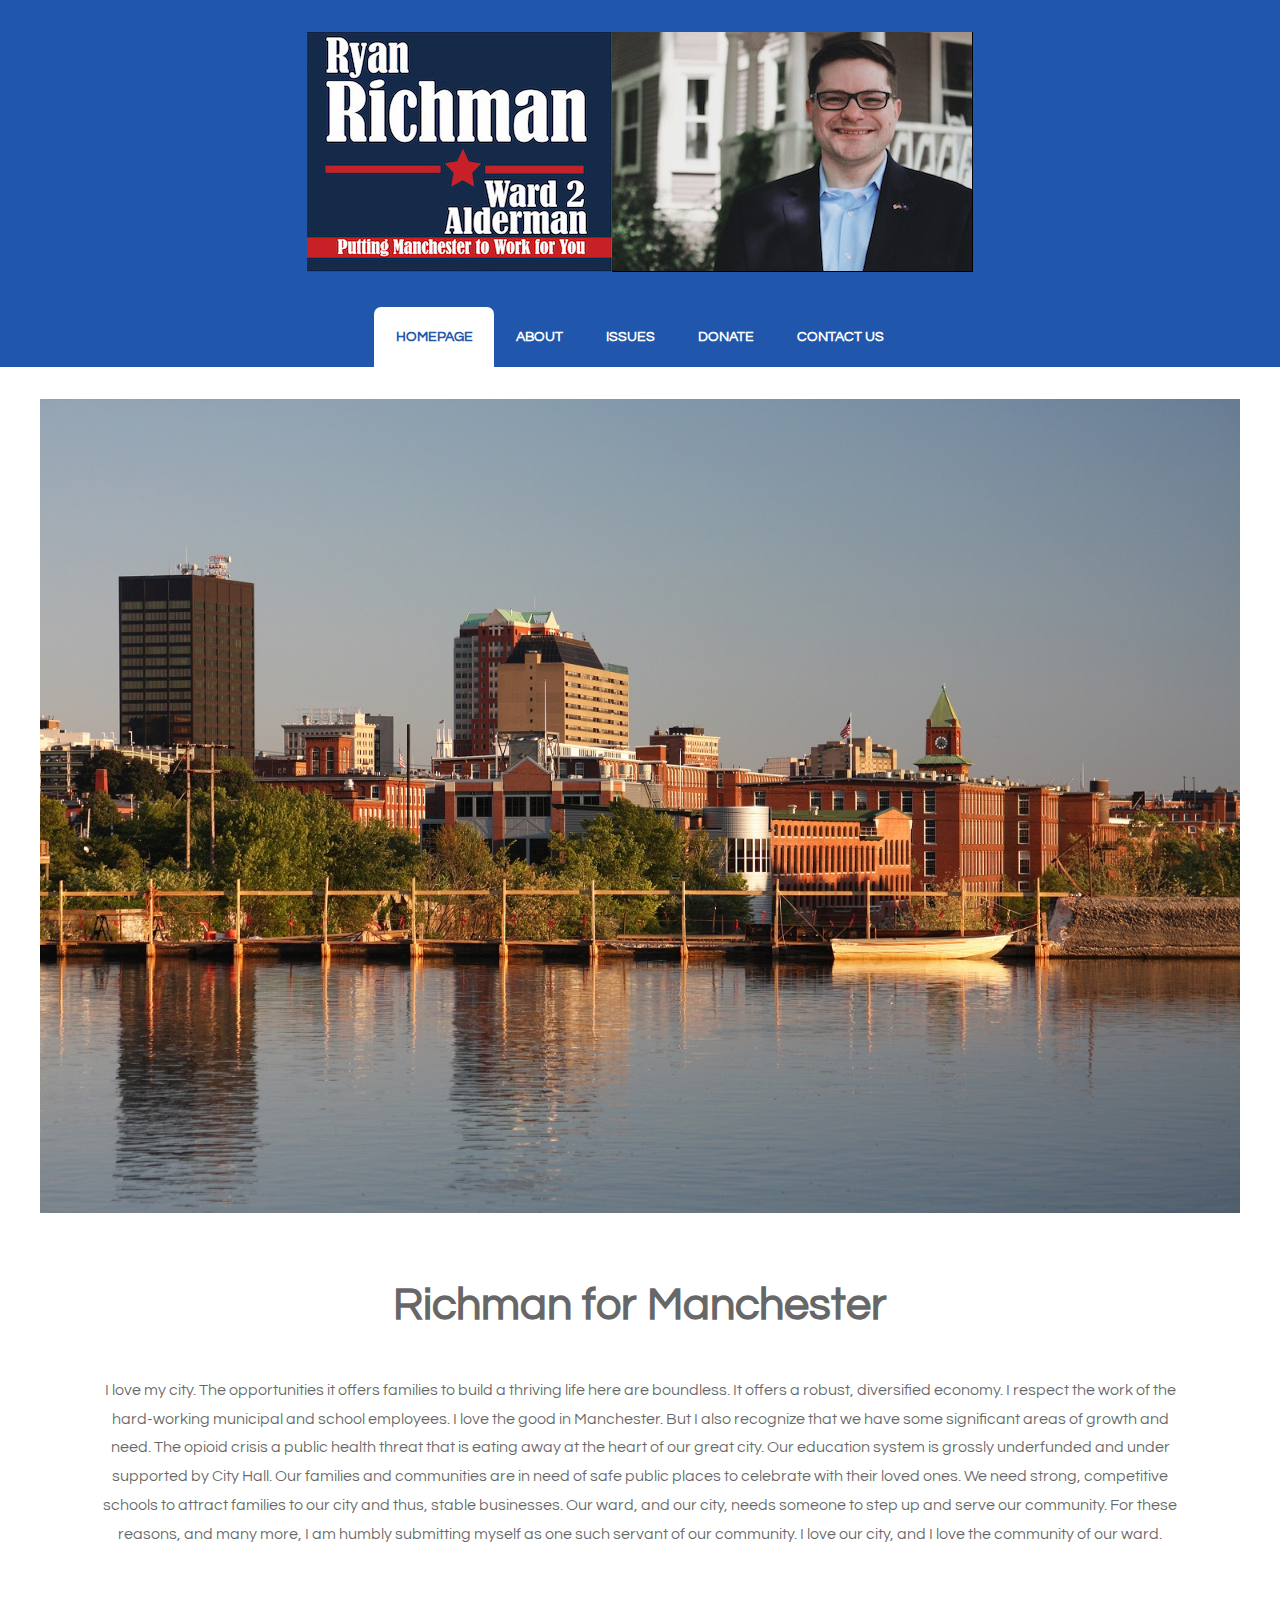
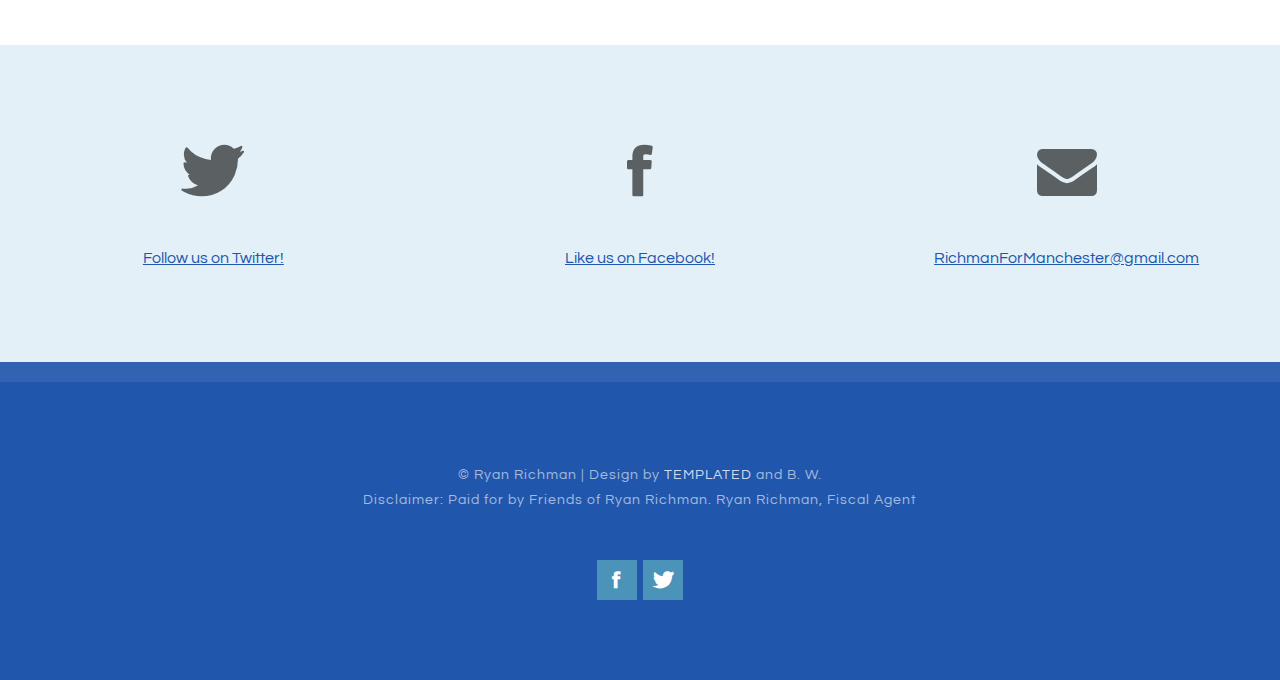
==== commit 5b9d6501: "Update index.html" ====
--- a/index.html
+++ b/index.html
@@ -48,7 +48,7 @@
       </div>
     </div>
     <div id="copyright">
-      <p>© Untitled. All rights reserved.
+      <p>© Ryan Richman
         | Design by <a rel="nofollow" href="http://templated.co">TEMPLATED</a> and B. W.<br/>
         Disclaimer: Paid for by Friends of Ryan Richman. Ryan Richman, Fiscal Agent</p>
       <ul class="contact">
--- a/default.css
+++ b/default.css
@@ -798,7 +798,12 @@
 
     @media screen and (max-width: 480px)
 	{
-        #banner
+        	#banner
+		{
+			display: none;
+		}
+		
+		.content-image-right
 		{
 			display: none;
 		}
@@ -833,7 +838,7 @@
 		#welcome
 		{
 			overflow: auto;
-            padding: 2em 20px 0em 20px;
+            		padding: 2em 20px 0em 20px;
 		}
 		
 		#copyright
